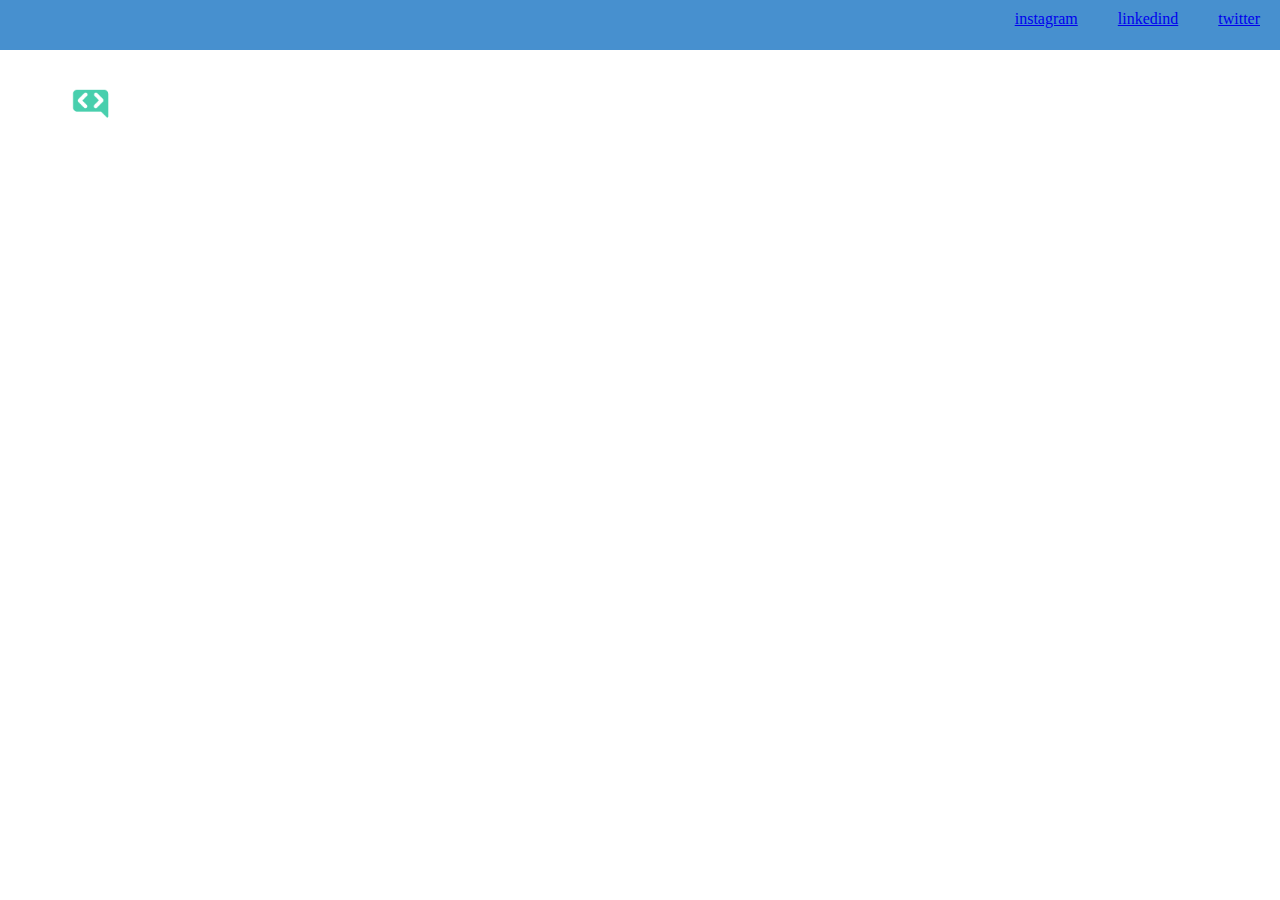
==== index.html @ 785243d0 "styling the header" ====
<!DOCTYPE html>
<html lang="en">
  <head>
    <meta charset="UTF-8" />
    <meta name="viewport" content="width=device-width, initial-scale=1.0" />
    <link rel="stylesheet" href="./css/main.css" />
    <title>my blog</title>
  </head>
  <body class="mainBody">
    <header>
      <section class="socialLinks">
        <div class="linksIcons">
          <a href="#">
            <span>instagram</span>
          </a>
          <a href="#">
            <span>linkedind</span>
          </a>
          <a href="#">
            <span>twitter</span>
          </a>
        </div>
      </section>
      <nav>
        <section class="logoContainer">
          <a href="#">
            <img src="./assets/img/Logo-blanco.png" alt="blog logo" />
          </a>
        </section>
        <section class="profileLink">
          <a href="/">about me</a>
        </section>
      </nav>
    </header>
    <main></main>
  </body>
</html>
---- css/main.css ----
body {
  margin: 0;
  padding: 0;
}
header {
  display: grid;
  grid-template-rows: repeat(2, 1fr);
  height: 140px;
  width: 100%;
}
.socialLinks {
  background: #4790cf;
  height: 50px;
}
.linksIcons {
  display: flex;
  justify-content: flex-end;
  align-items: center;
  height: 100%;
}
.linksIcons a {
  margin: 0 20px;
  height: 100%;
  padding-top: 10px;
  box-sizing: border-box;
}
nav {
  display: grid;
  grid-template-columns: repeat(2, 1fr);
  height: 80px;
}
.logoContainer {
  margin-left: 50px;
}
.logoContainer img {
  width: 200px;
  margin-top: 10px;
}
.profileLink {
  display: flex;
  justify-content: flex-end;
  margin-right: 60px;
}
.profileLink a {
  text-decoration: underline;
  color: white;
}
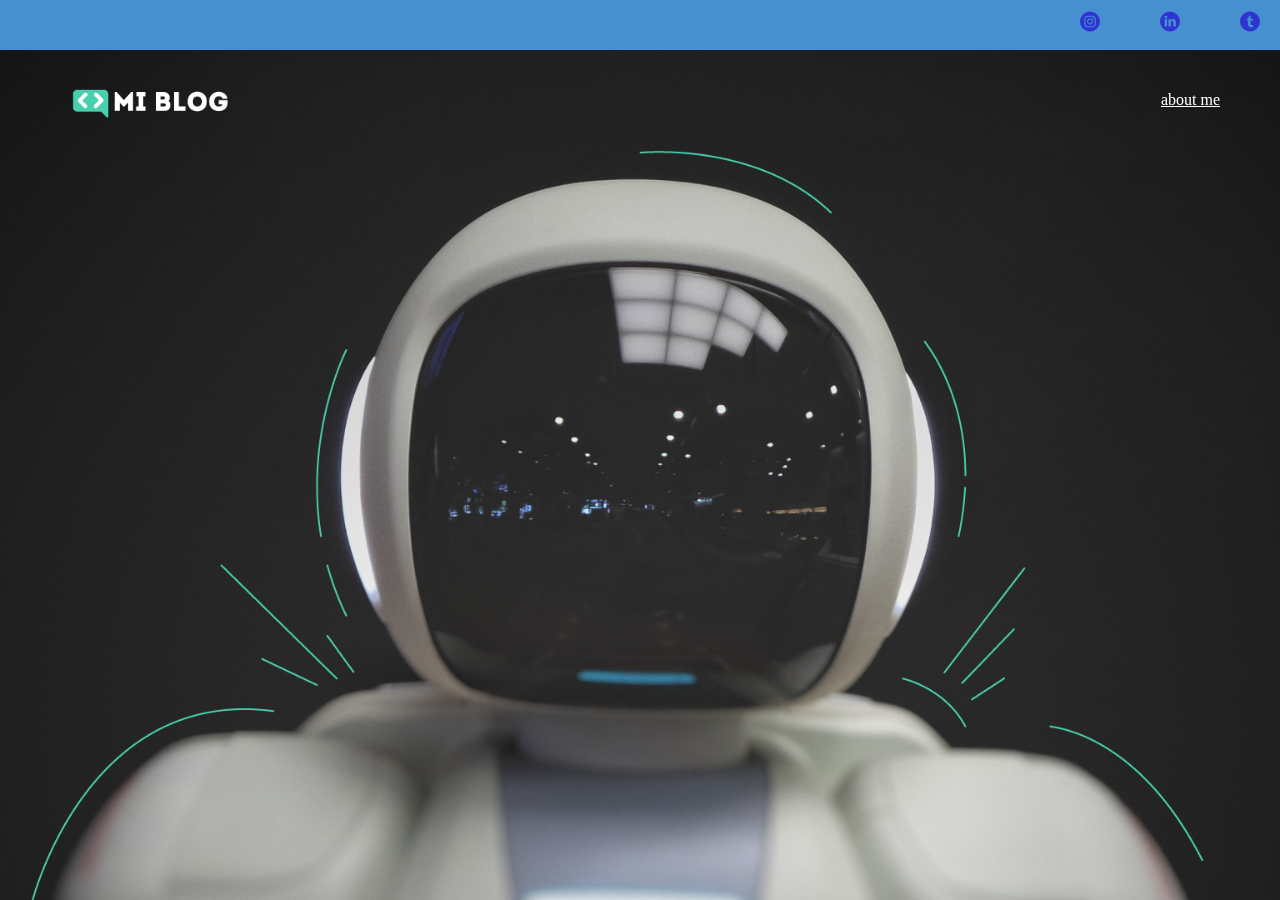
==== commit db1d115a: "adding background and icons" ====
--- a/index.html
+++ b/index.html
@@ -4,6 +4,7 @@
     <meta charset="UTF-8" />
     <meta name="viewport" content="width=device-width, initial-scale=1.0" />
     <link rel="stylesheet" href="./css/main.css" />
+    <link rel="stylesheet" href="./css/font/flaticon.css" />
     <title>my blog</title>
   </head>
   <body class="mainBody">
@@ -11,13 +12,13 @@
       <section class="socialLinks">
         <div class="linksIcons">
           <a href="#">
-            <span>instagram</span>
+            <span class="flaticon-011-instagram"></span>
           </a>
           <a href="#">
-            <span>linkedind</span>
+            <span class="flaticon-010-linkedin"></span>
           </a>
           <a href="#">
-            <span>twitter</span>
+            <span class="flaticon-002-twitter"></span>
           </a>
         </div>
       </section>
--- a/css/main.css
+++ b/css/main.css
@@ -1,12 +1,26 @@
 body {
   margin: 0;
   padding: 0;
+  left: 0;
+  right: 0;
+  top: 0;
+  bottom: 0;
 }
 header {
   display: grid;
   grid-template-rows: repeat(2, 1fr);
   height: 140px;
   width: 100%;
+}
+.mainBody {
+  background-image: url(../assets/img/Cover.png);
+  position: fixed;
+  background-position: center;
+  object-fit: cover;
+  background-repeat: no-repeat;
+  background-size: cover;
+  height: 100vh;
+  background-attachment: fixed;
 }
 .socialLinks {
   background: #4790cf;
@@ -23,6 +37,8 @@
   height: 100%;
   padding-top: 10px;
   box-sizing: border-box;
+  color: #220dd2b3;
+  text-decoration: none;
 }
 nav {
   display: grid;
@@ -39,6 +55,7 @@
 .profileLink {
   display: flex;
   justify-content: flex-end;
+  align-items: center;
   margin-right: 60px;
 }
 .profileLink a {
--- a/css/font/flaticon.css
+++ b/css/font/flaticon.css
@@ -0,0 +1,46 @@
+	/*
+  	Flaticon icon font: Flaticon
+  	Creation date: 20/12/2018 09:27
+  	*/
+
+@font-face {
+  font-family: "Flaticon";
+  src: url("./Flaticon.eot");
+  src: url("./Flaticon.eot?#iefix") format("embedded-opentype"),
+       url("./Flaticon.woff") format("woff"),
+       url("./Flaticon.ttf") format("truetype"),
+       url("./Flaticon.svg#Flaticon") format("svg");
+  font-weight: normal;
+  font-style: normal;
+}
+
+@media screen and (-webkit-min-device-pixel-ratio:0) {
+  @font-face {
+    font-family: "Flaticon";
+    src: url("./Flaticon.svg#Flaticon") format("svg");
+  }
+}
+
+[class^="flaticon-"]:before, [class*=" flaticon-"]:before,
+[class^="flaticon-"]:after, [class*=" flaticon-"]:after {   
+  font-family: Flaticon;
+        font-size: 20px;
+font-style: normal;
+margin-left: 20px;
+}
+
+.flaticon-001-facebook:before { content: "\f100"; }
+.flaticon-002-twitter:before { content: "\f101"; }
+.flaticon-003-whatsapp:before { content: "\f102"; }
+.flaticon-004-groupme:before { content: "\f103"; }
+.flaticon-005-kik:before { content: "\f104"; }
+.flaticon-006-skype:before { content: "\f105"; }
+.flaticon-007-periscope:before { content: "\f106"; }
+.flaticon-008-youtube:before { content: "\f107"; }
+.flaticon-009-itunes:before { content: "\f108"; }
+.flaticon-010-linkedin:before { content: "\f109"; }
+.flaticon-011-instagram:before { content: "\f10a"; }
+.flaticon-012-messenger:before { content: "\f10b"; }
+.flaticon-013-twitter-1:before { content: "\f10c"; }
+.flaticon-014-snapchat:before { content: "\f10d"; }
+.flaticon-015-reddit:before { content: "\f10e"; }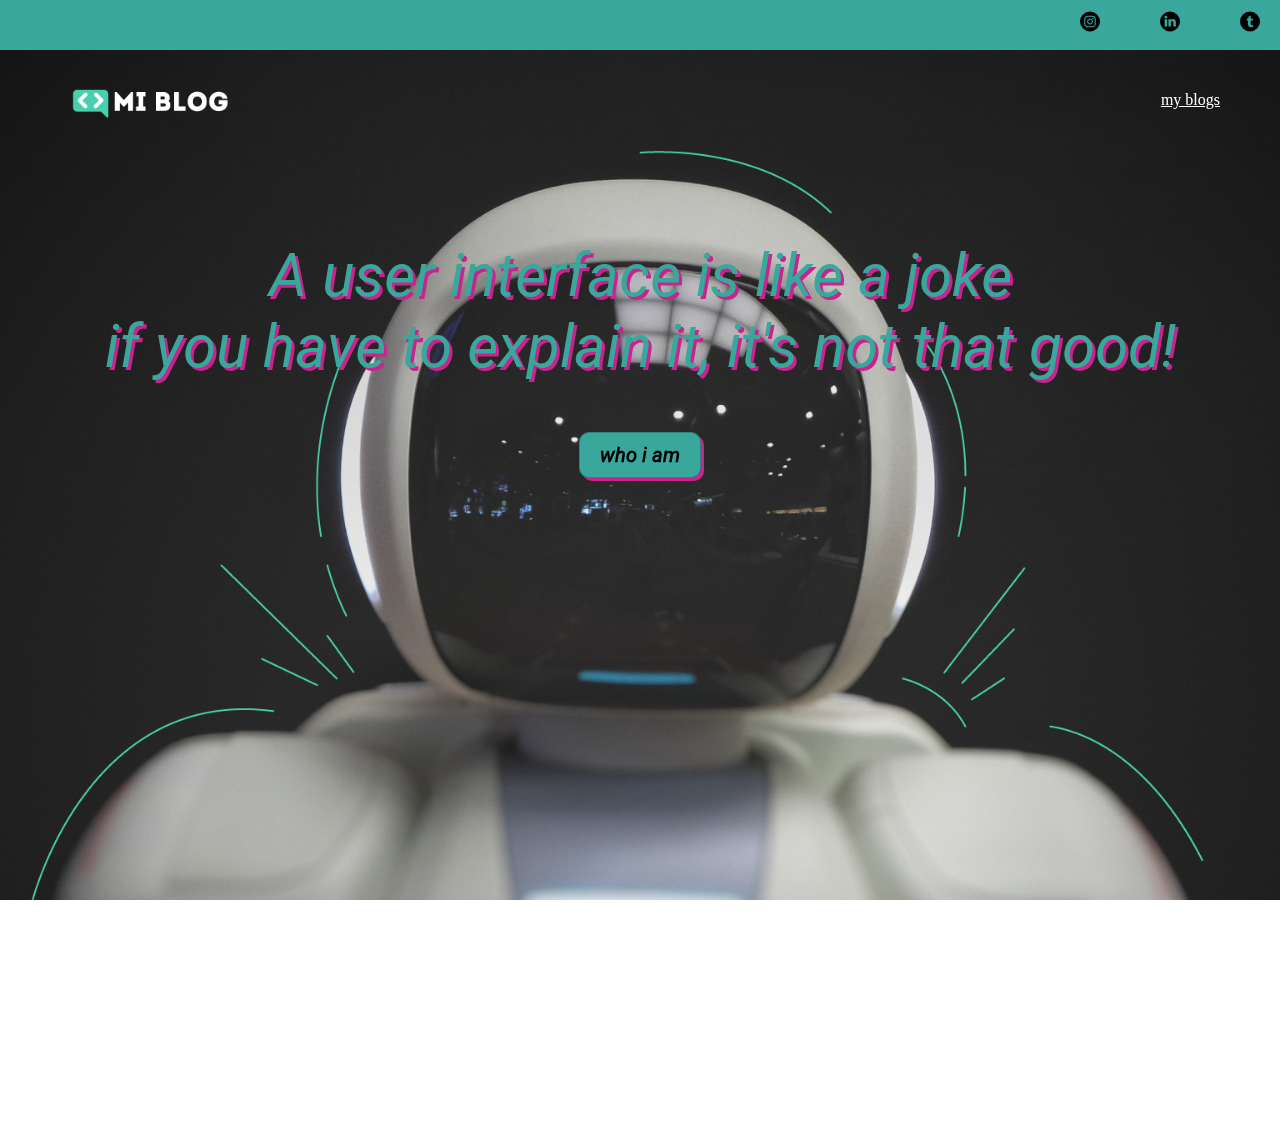
==== commit 29887cf7: "Styling the main section" ====
--- a/index.html
+++ b/index.html
@@ -28,11 +28,17 @@
             <img src="./assets/img/Logo-blanco.png" alt="blog logo" />
           </a>
         </section>
-        <section class="profileLink">
-          <a href="/">about me</a>
+        <section class="myBlogs">
+          <a href="/">my blogs</a>
         </section>
       </nav>
     </header>
-    <main></main>
+    <main class="home">
+      <h1>
+        A user interface is like a joke <br />
+        if you have to explain it, it's not that good!
+      </h1>
+      <button>who i am</button>
+    </main>
   </body>
 </html>
--- a/css/main.css
+++ b/css/main.css
@@ -1,3 +1,7 @@
+@font-face {
+  font-family: "Roboto-italic";
+  src: url(../assets/fuentes/Roboto/Roboto-Italic.ttf) format("truetype");
+}
 body {
   margin: 0;
   padding: 0;
@@ -23,7 +27,7 @@
   background-attachment: fixed;
 }
 .socialLinks {
-  background: #4790cf;
+  background: #3aa79d;
   height: 50px;
 }
 .linksIcons {
@@ -37,7 +41,7 @@
   height: 100%;
   padding-top: 10px;
   box-sizing: border-box;
-  color: #220dd2b3;
+  color: #000000;
   text-decoration: none;
 }
 nav {
@@ -52,13 +56,41 @@
   width: 200px;
   margin-top: 10px;
 }
-.profileLink {
+.myBlogs {
   display: flex;
   justify-content: flex-end;
   align-items: center;
   margin-right: 60px;
 }
-.profileLink a {
+.myBlogs a {
   text-decoration: underline;
   color: white;
 }
+/* main */
+.home {
+  display: block;
+  text-align: center;
+  height: 100vh;
+}
+.home h1 {
+  font-size: 60px;
+  margin: 0;
+  width: 100%;
+  margin-top: 100px;
+  font-weight: normal;
+  font-family: "Roboto-italic";
+  color: #3aa79d;
+  text-shadow: 3px 3px 0px #ca228e;
+}
+.home button {
+  margin-top: 50px;
+  font-size: 20px;
+  font-family: "Roboto-italic";
+  font-weight: bold;
+  padding: 10px 20px;
+  background-color: #3aa79d;
+  border: 1px solid rgba(32, 33, 36, 0.28);
+  box-shadow: 3px 3px 0px #ca228e;
+  cursor: pointer;
+  border-radius: 10px;
+}
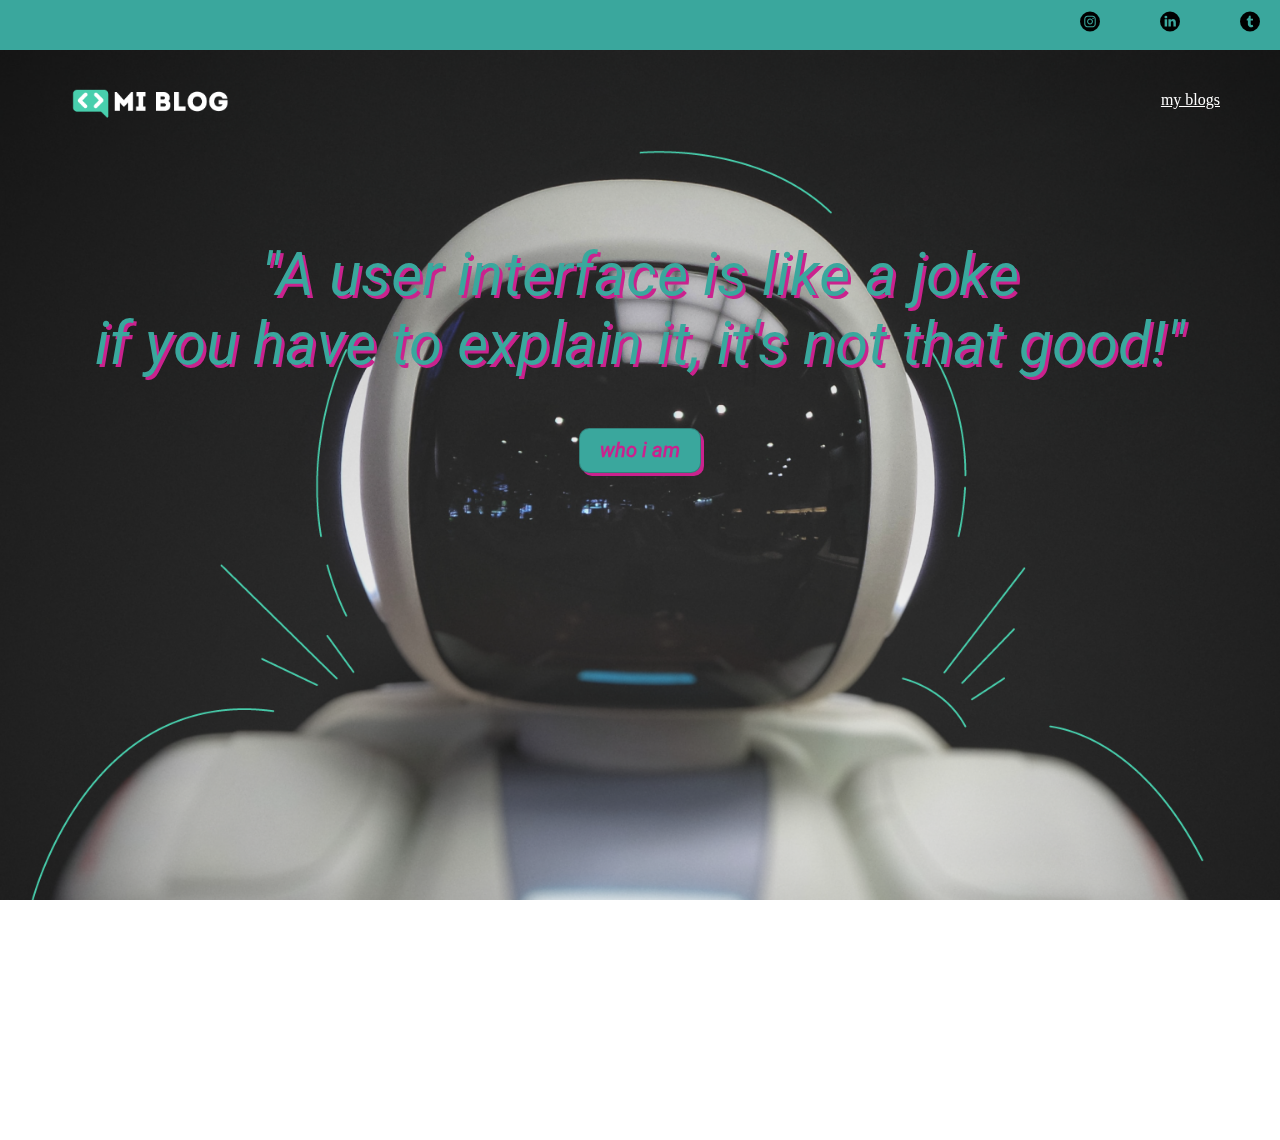
==== commit 0ac91ca7: "adding animations" ====
--- a/index.html
+++ b/index.html
@@ -5,10 +5,12 @@
     <meta name="viewport" content="width=device-width, initial-scale=1.0" />
     <link rel="stylesheet" href="./css/main.css" />
     <link rel="stylesheet" href="./css/font/flaticon.css" />
+    <link rel="stylesheet" href="./css/animation.css" />
+    <link rel="stylesheet" href="./css/normalize.css" />
     <title>my blog</title>
   </head>
   <body class="mainBody">
-    <header>
+    <header class="fadeInDown">
       <section class="socialLinks">
         <div class="linksIcons">
           <a href="#">
@@ -33,10 +35,10 @@
         </section>
       </nav>
     </header>
-    <main class="home">
+    <main class="home fadeInUp">
       <h1>
-        A user interface is like a joke <br />
-        if you have to explain it, it's not that good!
+        "A user interface is like a joke <br />
+        if you have to explain it, it's not that good!"
       </h1>
       <button>who i am</button>
     </main>
--- a/css/main.css
+++ b/css/main.css
@@ -93,4 +93,5 @@
   box-shadow: 3px 3px 0px #ca228e;
   cursor: pointer;
   border-radius: 10px;
+  color: #ca228e;
 }
--- a/css/animation.css
+++ b/css/animation.css
@@ -0,0 +1,41 @@
+.fadeInUp {
+  animation-duration: 1s;
+  animation-fill-mode: both;
+  animation-name: fadeInUp;
+  -webkit-animation-fill-mode: both;
+  -webkit-animation-duration: 1s;
+  -webkit-animation-name: fadeInUp;
+}
+@keyframes fadeInUp {
+  from {
+    opacity: 0;
+    -webkit-transform: translate3d(0, 100%, 0);
+    transform: translate3d(0, 100%, 0);
+  }
+  to {
+    opacity: 1;
+    -webkit-transform: translate3d(0, 0, 0);
+    transform: translate3d(0, 0, 0);
+  }
+}
+.fadeInDown {
+  animation-duration: 1s;
+  animation-fill-mode: both;
+  animation-name: fadeInDown;
+  -webkit-animation-duration: 1s;
+  -webkit-animation-fill-mode: both;
+  -webkit-animation-name: fadeInDown;
+}
+
+@keyframes fadeInDown {
+  from {
+    opacity: 0;
+    -webkit-transform: translate3d(0, -100%, 0);
+    transform: translate3d(0, -100%, 0);
+  }
+  to {
+    opacity: 1;
+    -webkit-transform: translate3d(0, 0, 0);
+    transform: translate3d(0, 0, 0);
+  }
+}
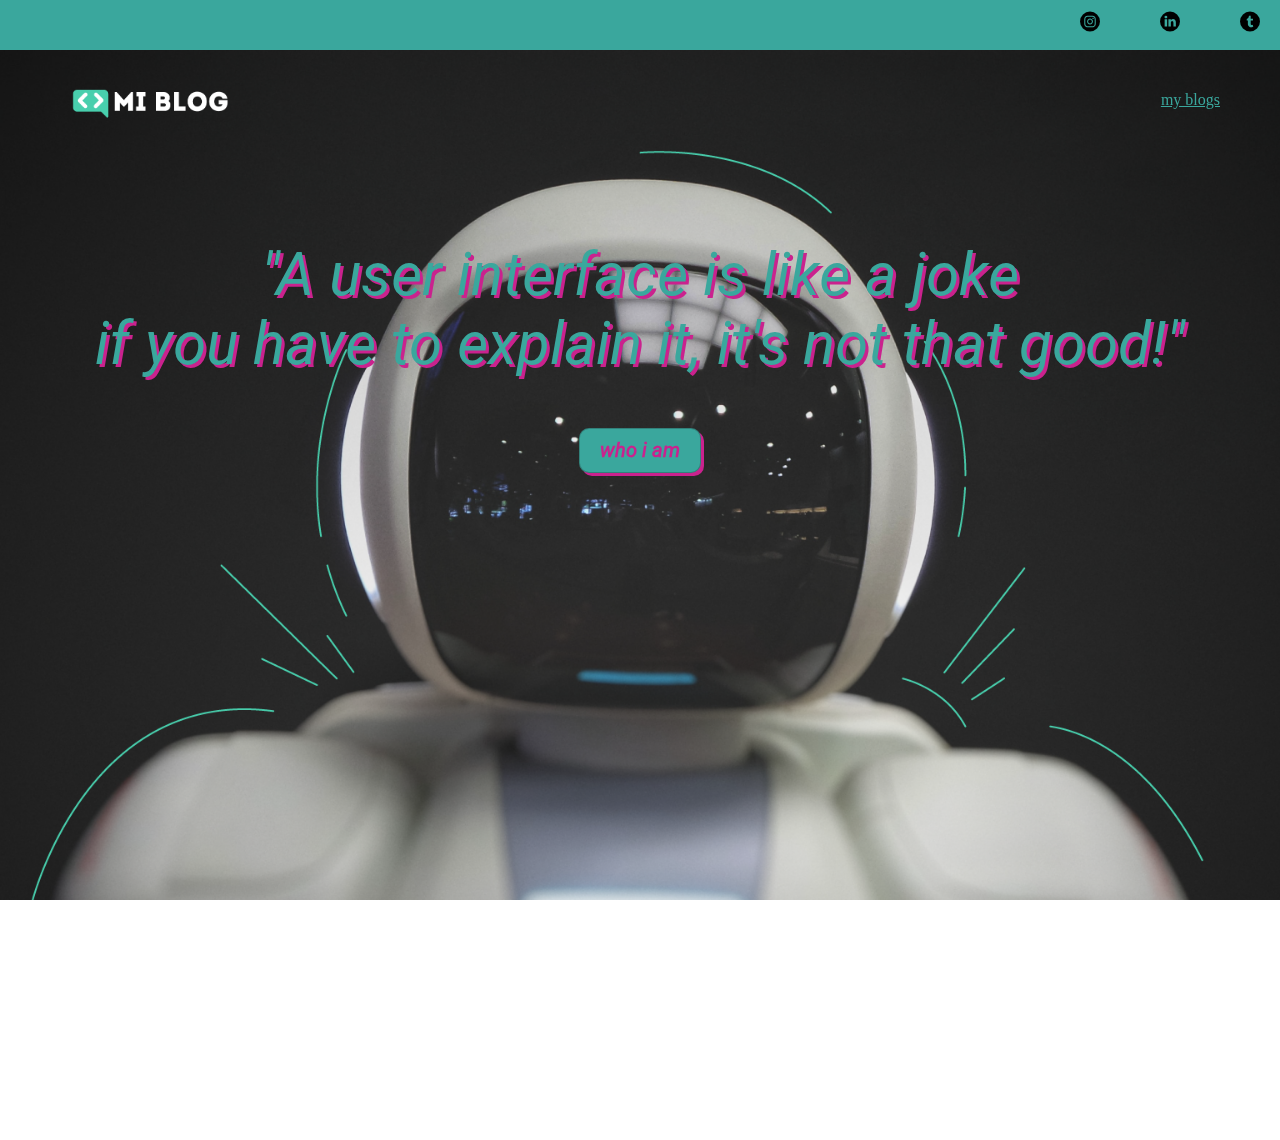
==== commit 553a4135: "working on profile section" ====
--- a/index.html
+++ b/index.html
@@ -13,10 +13,10 @@
     <header class="fadeInDown">
       <section class="socialLinks">
         <div class="linksIcons">
-          <a href="#">
+          <a href="https://www.instagram.com/the_natural505/" target="_blank"
             <span class="flaticon-011-instagram"></span>
           </a>
-          <a href="#">
+          <a href="https://www.linkedin.com/in/ali-sequeira-758a49189/" target="_blank">
             <span class="flaticon-010-linkedin"></span>
           </a>
           <a href="#">
@@ -31,7 +31,7 @@
           </a>
         </section>
         <section class="myBlogs">
-          <a href="/">my blogs</a>
+          <a href="#">my blogs</a>
         </section>
       </nav>
     </header>
--- a/css/main.css
+++ b/css/main.css
@@ -64,7 +64,10 @@
 }
 .myBlogs a {
   text-decoration: underline;
-  color: white;
+  color: #3aa79d;
+}
+.myBlogs a:hover {
+  color: #66e6db;
 }
 /* main */
 .home {
@@ -95,3 +98,25 @@
   border-radius: 10px;
   color: #ca228e;
 }
+.home button:hover {
+  background: #66e6db;
+  box-shadow: 3px 3px 0px #da5fae;
+}
+/* profile */
+.bio {
+  background: #e6e9ed;
+}
+.bioContainer {
+  max-width: 1000px;
+  margin: 0 auto;
+  display: grid;
+  grid-template-columns: repeat(2, 1fr);
+}
+.imgContainer {
+  width: 100%;
+  margin: 0;
+}
+
+.imgContainer img {
+  width: 70%;
+}
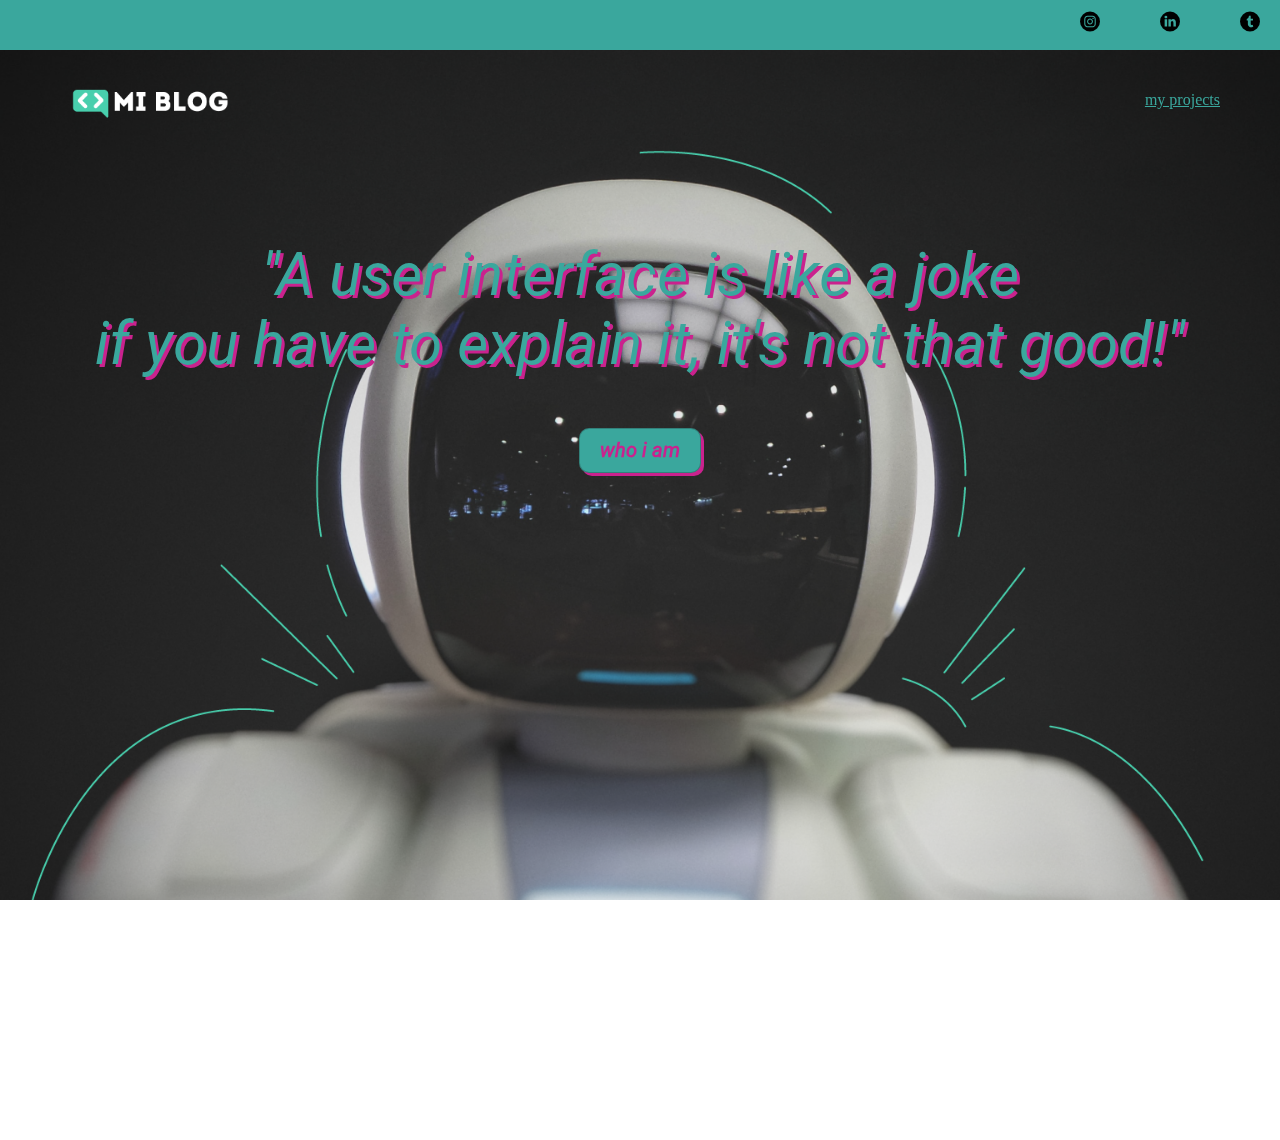
==== commit 52601229: "addind the project template using js" ====
--- a/index.html
+++ b/index.html
@@ -31,7 +31,7 @@
           </a>
         </section>
         <section class="myBlogs">
-          <a href="#">my blogs</a>
+          <a href="./projects.html">my projects</a>
         </section>
       </nav>
     </header>
@@ -40,7 +40,9 @@
         "A user interface is like a joke <br />
         if you have to explain it, it's not that good!"
       </h1>
+      <a href="./profile.html">
       <button>who i am</button>
+    </a>
     </main>
   </body>
 </html>
--- a/css/main.css
+++ b/css/main.css
@@ -111,6 +111,7 @@
   margin: 0 auto;
   display: grid;
   grid-template-columns: repeat(2, 1fr);
+  align-items: center;
 }
 .imgContainer {
   width: 100%;
@@ -120,3 +121,89 @@
 .imgContainer img {
   width: 70%;
 }
+
+.aboutMe h2 {
+  font-size: 40px;
+  margin: 0;
+  margin-bottom: 15px;
+}
+.aboutMe p {
+  text-transform: capitalize;
+  letter-spacing: 3px;
+  font-size: 20px;
+  margin: 0;
+  padding-bottom: 10px;
+  font-family: "Roboto-italic";
+}
+.aboutMe p strong {
+  color: #1949a0;
+}
+/* projects */
+/* mainProject */
+.mainProject {
+  background: #e6e9ed;
+}
+.mainProjectContainer {
+  grid-template-columns: 2fr 1fr;
+  grid-template-rows: 2fr;
+  padding: 20px;
+  max-width: 1024px;
+  margin: 0 auto;
+  display: grid;
+}
+.imgMainProject {
+  grid-column: 1;
+  width: 100%;
+}
+.imgProject img {
+  width: 80%;
+}
+.mainPorjectDescription {
+  grid-column: 2;
+  width: 100%;
+  text-align: start;
+  font-size: 20px;
+  font-family: "Roboto-italic";
+}
+.mainPorjectDescription h2 {
+  font-size: 1.5em;
+}
+.mainPorjectDescription p {
+  font-size: 1em;
+}
+/* list project */
+.projectList {
+  column-gap: 5px;
+  row-gap: 10px;
+  display: grid;
+  grid-template-columns: repeat(3, minmax(100px, 293px));
+  grid-template-rows: auto 1fr;
+  max-width: 1024px;
+  margin: 0 auto;
+  justify-items: center;
+  justify-content: center;
+}
+.project {
+  max-width: 400px;
+  border: 1px solid #1949a0;
+}
+.projectImg {
+  width: 100%;
+  margin: 0;
+}
+.projectImg img {
+  width: 100%;
+}
+.projectList h3 {
+  grid-column-start: 1;
+  grid-column-end: 4;
+  justify-self: center;
+}
+.descriptionContent {
+  padding: 0 10px;
+  object-fit: contain;
+}
+.descriptionContent p,
+h3 {
+  margin: 0;
+}
--- a/css/animation.css
+++ b/css/animation.css
@@ -39,3 +39,20 @@
     transform: translate3d(0, 0, 0);
   }
 }
+
+.fadeIn {
+  animation-duration: 1s;
+  -webkit-animation-duration: 1s;
+  animation-fill-mode: both;
+  -webkit-animation-fill-mode: both;
+  animation-name: fadeIn;
+  -webkit-animation-name: fadeIn;
+}
+@keyframes fadeIn {
+  from {
+    opacity: 0;
+  }
+  to {
+    opacity: 1;
+  }
+}
